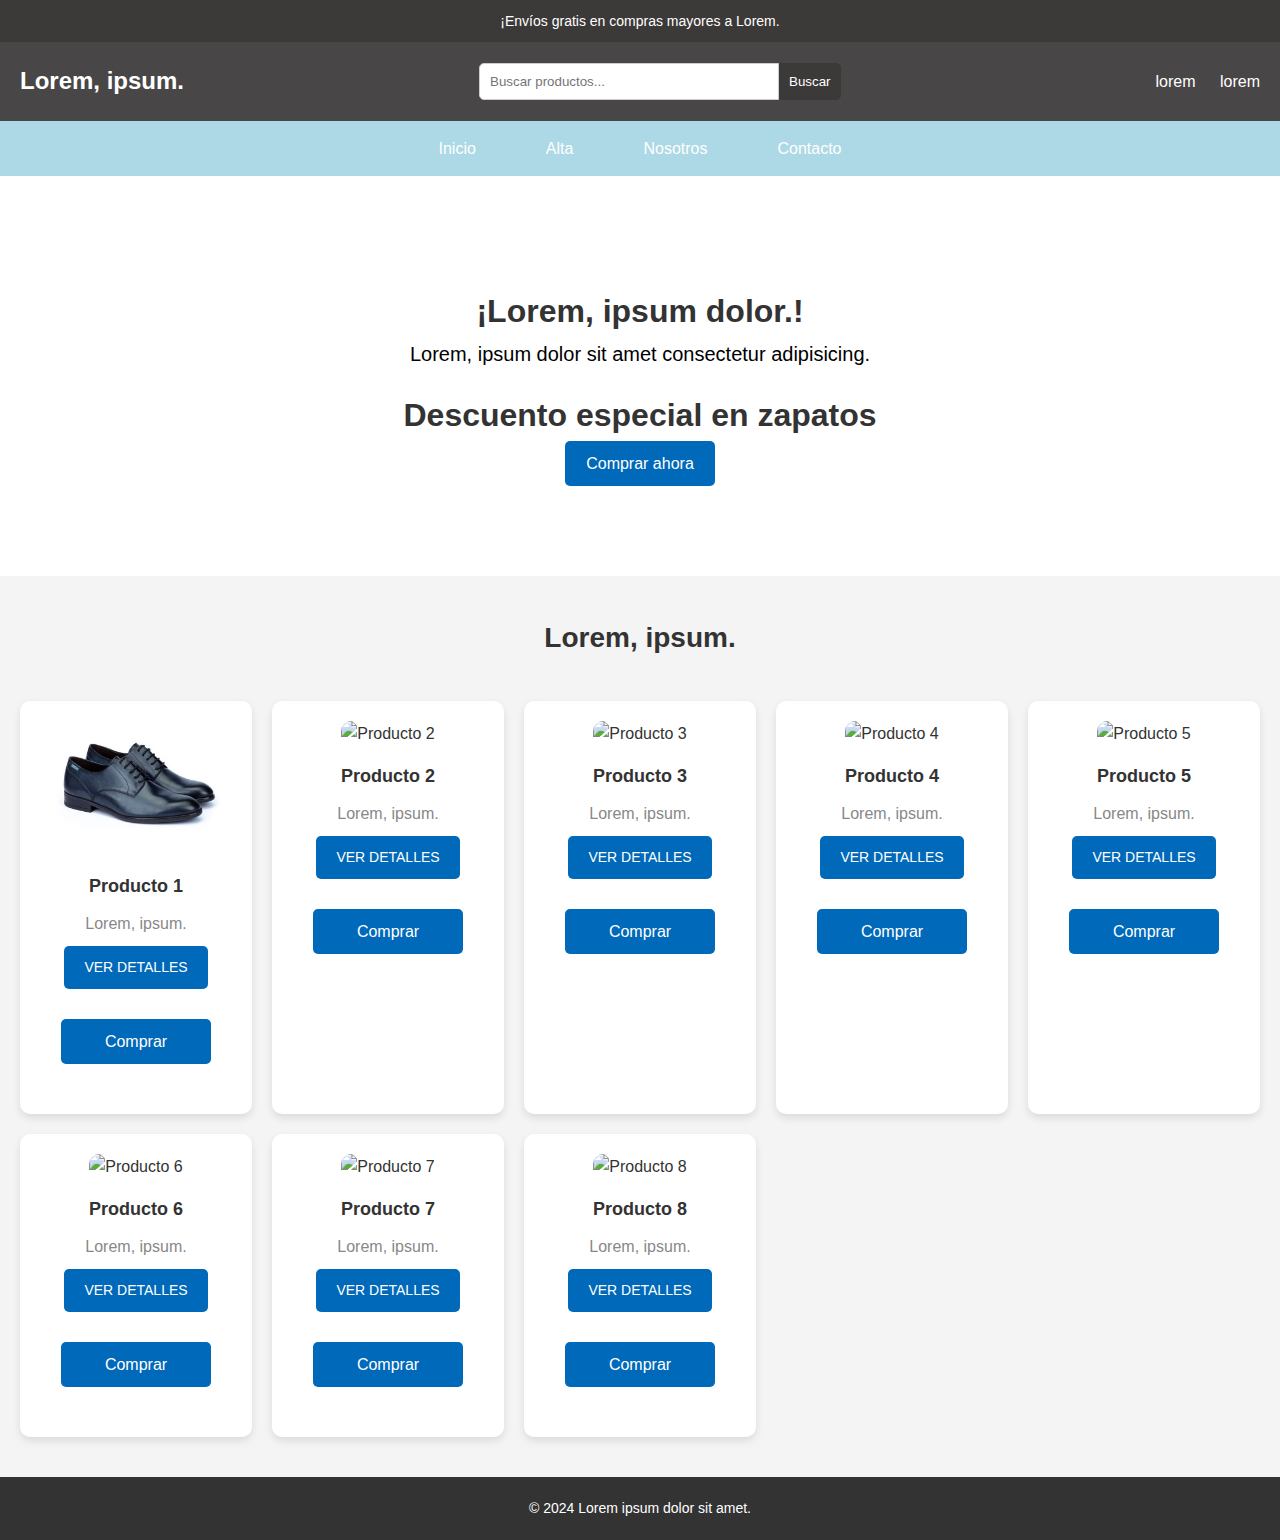
==== html/index.html @ 48e49c3b "subir el avance hasta ahora/primer commit" ====
<!DOCTYPE html>
<html lang="es">

<head>
    <meta charset="UTF-8">
    <meta name="viewport" content="width=device-width, initial-scale=1.0">
    <title>Inicio Ecommerce</title>
    <link rel="stylesheet" href="../style/inicio.css">
    <link rel="stylesheet" href="../style/modalInformativo.css">
</head>

<body>

    <header>
        <div>
            <p>¡Envíos gratis en compras mayores a Lorem.</p>
        </div>
        <div>
            <div>
                <h1>Lorem, ipsum.</h1>
            </div>
            <div>
                <form action="#">
                    <input type="text" placeholder="Buscar productos...">
                    <input type="submit" value="Buscar">
                </form>
            </div>
            <div>
                <a href="#">lorem</a>
                <a href="#">lorem</a>
            </div>
        </div>
        <nav>
            <ul>
                <li><a href="#">Inicio</a></li>
                <li><a href="/html/alta.html">Alta</a></li>
                <li><a href="#">Nosotros</a></li>
                <li><a href="#">Contacto</a></li>
            </ul>
        </nav>
    </header>

    <main>
        <section>
            <div class="hero-content">
                <h2>¡Lorem, ipsum dolor.!</h2>
                <p>Lorem, ipsum dolor sit amet consectetur adipisicing.</p>
                <a href="#" class="cta-button">Comprar ahora</a>
            </div>
        </section>

        <section>
            <h3>Lorem, ipsum.</h3>
            <div class="product-grid">
                <!-- productos en estilo de card agregar los necesarios -->
                <div class="product-card">
                    <img src="../assets/zapato.jpg" alt="Producto 1">
                    <h4>Producto 1</h4>
                    <p>Lorem, ipsum.</p>
                    <a href="#" class="buy-button">Ver detalles</a>
                    <a href="#" class="cta-button">Comprar</a>
                </div>
                <div class="product-card">
                    <img src="img/producto2.jpg" alt="Producto 2">
                    <h4>Producto 2</h4>
                    <p>Lorem, ipsum.</p>
                    <a href="#" class="buy-button">Ver detalles</a>
                    <a href="#" class="cta-button">Comprar</a>

                </div>
                <div class="product-card">
                    <img src="img/producto2.jpg" alt="Producto 3">
                    <h4>Producto 3</h4>
                    <p>Lorem, ipsum.</p>
                    <a href="#" class="buy-button">Ver detalles</a>
                    <a href="#" class="cta-button">Comprar</a>

                </div>
                <div class="product-card">
                    <img src="img/producto2.jpg" alt="Producto 4">
                    <h4>Producto 4</h4>
                    <p>Lorem, ipsum.</p>
                    <a href="#" class="buy-button">Ver detalles</a>
                    <a href="#" class="cta-button">Comprar</a>

                </div>
                <div class="product-card">
                    <img src="img/producto2.jpg" alt="Producto 5">
                    <h4>Producto 5</h4>
                    <p>Lorem, ipsum.</p>
                    <a href="#" class="buy-button">Ver detalles</a>
                    <a href="#" class="cta-button">Comprar</a>

                </div>
                <div class="product-card">
                    <img src="img/producto2.jpg" alt="Producto 6">
                    <h4>Producto 6</h4>
                    <p>Lorem, ipsum.</p>
                    <a href="#" class="buy-button">Ver detalles</a>
                    <a href="#" class="cta-button">Comprar</a>

                </div>
                <div class="product-card">
                    <img src="img/producto2.jpg" alt="Producto 7">
                    <h4>Producto 7</h4>
                    <p>Lorem, ipsum.</p>
                    <a href="#" class="buy-button">Ver detalles</a>
                    <a href="#" class="cta-button">Comprar</a>

                </div>
                <div class="product-card">
                    <img src="img/producto2.jpg" alt="Producto 8">
                    <h4>Producto 8</h4>
                    <p>Lorem, ipsum.</p>
                    <a href="#" class="buy-button">Ver detalles</a>
                    <a href="#" class="cta-button">Comprar</a>

                </div>

                
                <!-- Modal para ver el detalle de los productos -->
                <div id="productModal" class="modal">
                    <div class="modal-content">
                        <span class="close">&times;</span>
                        <img id="modal-image" src="" alt="">
                        <h2 id="modal-title"></h2>
                        <p id="modal-description"></p>
                        <p><strong>Precio: </strong><span id="modal-price"></span></p>
                        <p><strong>Marca: </strong><span id="marca"></span></p>
                        <a href="#" class="cta-button">Comprar ahora</a>
                    </div>
                </div>
            </div>
        </section>
    </main>

    <footer>
        <p>&copy; 2024 Lorem ipsum dolor sit amet.</p>
    </footer>
    <script src="../js/main.js"></script>
    <!-- <script src="../js/alta.js"></script> -->
    <script src="../js/modalInformativo.js"></script>
</body>

</html>
---- style/inicio.css ----
* {
    margin: 0;
    padding: 0;
    box-sizing: border-box;
}

body {
    font-family: Arial, sans-serif;
    line-height: 1.6;
    color: #333;
}

a {
    text-decoration: none;
    color: inherit;
}

/* Encabezado */
header > div:first-child {
    background-color: #3c3939;
    color: #fff;
    text-align: center;
    padding: 10px;
    font-size: 14px;
}

header > div:nth-child(2) {
    display: flex;
    justify-content: space-between;
    align-items: center;
    padding: 20px;
    background-color: #484646;
}

header > div:nth-child(2) > div:first-child h1 {
    font-size: 24px;
    color: #fff;
}

header > div:nth-child(2) > div:nth-child(2) form {
    display: flex;
}

header > div:nth-child(2) > div:nth-child(2) input[type="text"] {
    padding: 10px;
    width: 300px;
    border: 1px solid #ccc;
    border-radius: 5px 0 0 5px;
}

header > div:nth-child(2) > div:nth-child(2) input[type="submit"] {
    padding: 10px;
    background-color: #3c3939;
    color: #fff;
    border: none;
    cursor: pointer;
    border-radius: 0 5px 5px 0;
}

header > div:nth-child(2) > div:last-child a {
    margin-left: 20px;
    color: #fff;
}

nav ul {
    display: flex;
    justify-content: center;
    background-color: lightblue;
    list-style: none;
}

nav ul li {
    margin: 0 15px;
}

nav ul li a {
    color: #fff;
    padding: 15px 20px;
    display: block;
    font-size: 16px;
}

/* Sección Hero */
main > section:first-of-type {
    height: 400px;
    display: flex;
    justify-content: center;
    align-items: center;
    color: black;
    text-align: center;
}

.hero-content h2 {
    margin-top: 20px;
    font-size: 2em;
    color: #333;
}

.hero-content p {
    font-size: 20px;
    margin-bottom: 20px;
}

.cta-button {
    padding: 10px 20px;
    background-color: #0069B9;
    color: #fff;
    border: none;
    border-radius: 5px;
    cursor: pointer;
    width: 150px;
    display: inline-block;
}

/* Productos Destacados */
main > section:nth-of-type(2) {
    padding: 40px 20px;
    background-color: #f4f4f4;
    text-align: center;
}

main > section:nth-of-type(2) h3 {
    font-size: 28px;
    margin-bottom: 40px;
}

.product-grid {
    display: grid;
    grid-template-columns: repeat(auto-fill, minmax(200px, 1fr));
    gap: 20px;
}

.product-card {
    background-color: #fff;
    padding: 20px;
    border-radius: 10px;
    box-shadow: 0 4px 8px rgba(0, 0, 0, 0.1);
    text-align: center;
}

.product-card img {
    max-width: 100%;
    max-height: 20vh;
    border-radius: 10px;
    object-fit: cover;
    margin-bottom: 15px;
}

.product-card h4 {
    font-size: 18px;
    margin-bottom: 10px;
}

.product-card p {
    font-size: 16px;
    color: #888;
    margin-bottom: 10px;
}

.product-card a {
    color: #fff;
    margin-bottom: 30px;
}

.buy-button {
    display: inline-block;
    padding: 10px 20px;
    background-color: #0069B9;
    color: #fff;
    border-radius: 5px;
    text-transform: uppercase;
    font-size: 14px;
    cursor: pointer;
}

/* Footer */
footer {
    background-color: #333;
    color: #fff;
    text-align: center;
    padding: 20px;
    font-size: 14px;
}

/* Modal */
.modal {
    display: none;
    position: fixed;
    z-index: 1;
    left: 0;
    top: 0;
    width: 100%;
    height: 100%;
    background-color: rgba(0, 0, 0, 0.5);
    overflow-y: auto;
}

.modal-content {
    background-color: white;
    margin: 5% auto;
    padding: 20px;
    border: 1px solid #888;
    width: 80%;
    max-width: 500px;
    border-radius: 15px;
    box-shadow: 0 5px 15px rgba(0, 0, 0, 0.3);
    max-height: 90vh;
    overflow-y: auto;
}

.modal-content h2,
.modal-content p {
    text-align: center;
}

.modal-content img {
    max-width: 100%;
    max-height: 300px; 
    width: auto;
    height: auto;
    object-fit: contain; 
    display: block;
    margin: 0 auto 20px auto;
}

.modal-content a {
    background-color: #0069B9;
    color: white;
    padding: 10px 20px;
    border: none;
    cursor: pointer;
    margin-top: 20px;
    width: 100%;
    border-radius: 5px;
    font-size: 16px;
}

.close {
    color: #aaa;
    float: right;
    font-size: 28px;
    font-weight: bold;
}

.close:hover,
.close:focus {
    color: black;
    text-decoration: none;
    cursor: pointer;
}
---- style/modalInformativo.css ----
/* Modal informativo */
#infoModal {
    display: none;
    position: fixed;
    z-index: 1;
    left: 0;
    top: 0;
    width: 100%;
    height: 100%;
    background-color: rgba(0, 0, 0, 0.5);
    overflow-y: auto;
}

#infoModal .modal-content {
    background-color: white;
    margin: 10% auto;
    padding: 20px;
    border: 1px solid #888;
    width: 80%;
    max-width: 500px;
    border-radius: 15px;
    box-shadow: 0 5px 15px rgba(0, 0, 0, 0.3);
}

#infoModal .modal-content h2,
#infoModal .modal-content p {
    text-align: center;
}

#infoModal .close {
    color: #aaa;
    float: right;
    font-size: 28px;
    font-weight: bold;
}

#infoModal .close:hover,
#infoModal .close:focus {
    color: black;
    text-decoration: none;
    cursor: pointer;
}

#tool{
    width: 20%;
    margin-top: 15px;
}
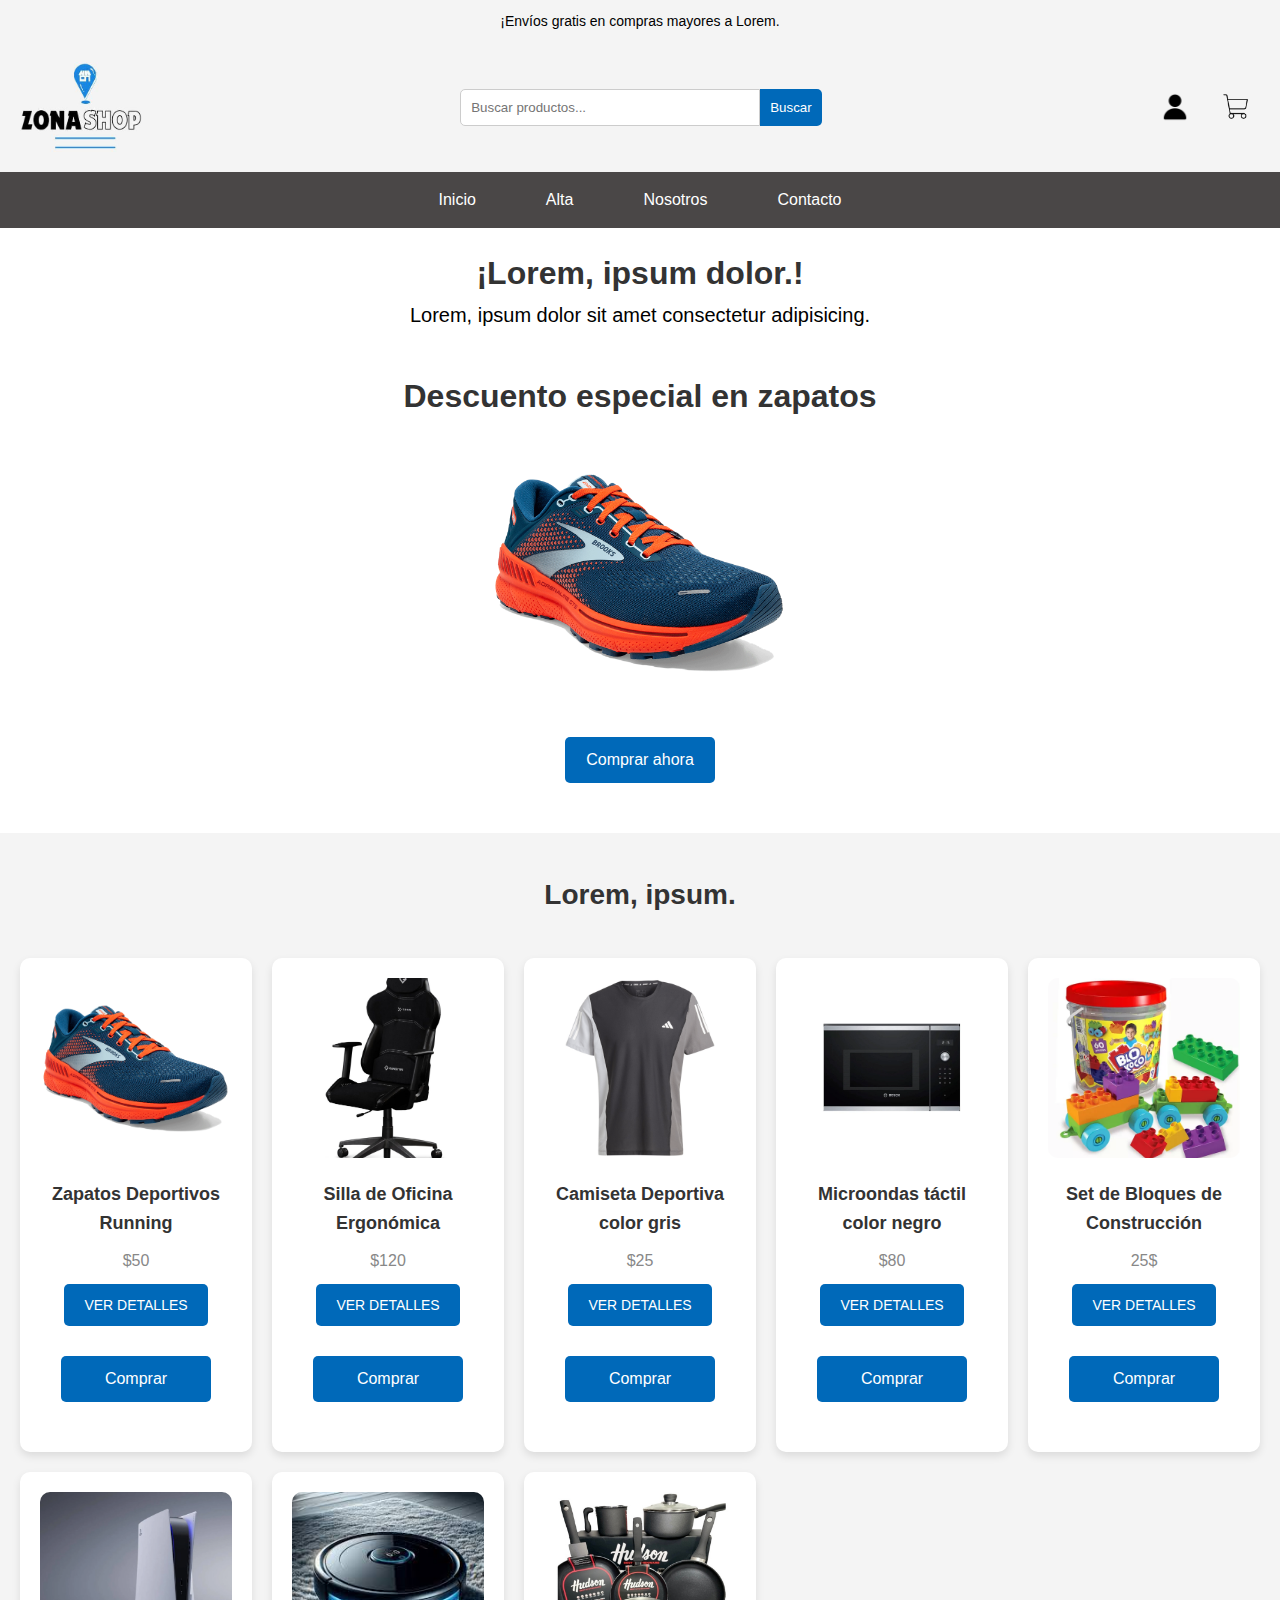
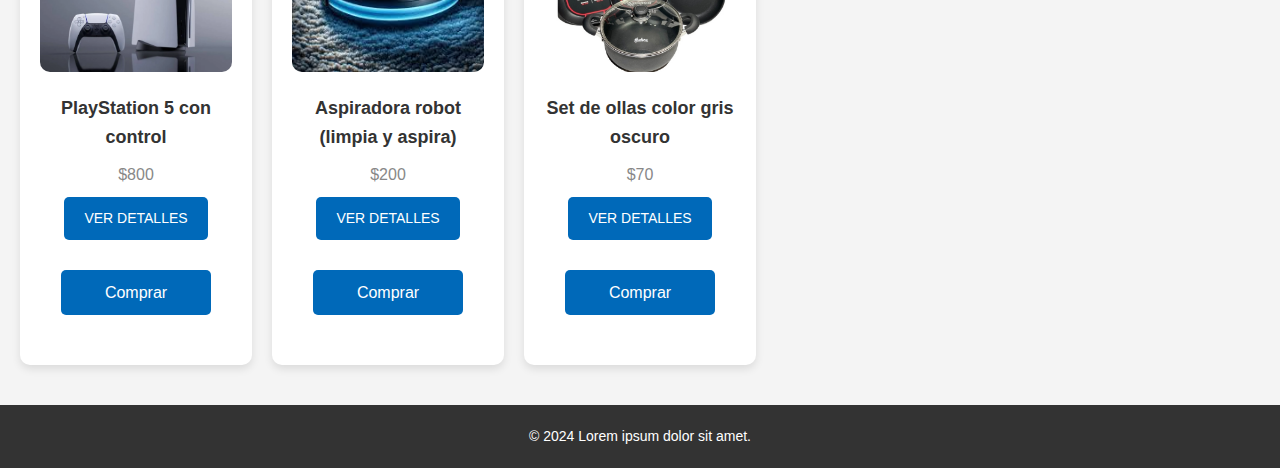
==== commit bb712446: "commit 12/10/24" ====
--- a/html/index.html
+++ b/html/index.html
@@ -4,7 +4,7 @@
 <head>
     <meta charset="UTF-8">
     <meta name="viewport" content="width=device-width, initial-scale=1.0">
-    <title>Inicio Ecommerce</title>
+    <title>Home Ecommerce</title>
     <link rel="stylesheet" href="../style/inicio.css">
     <link rel="stylesheet" href="../style/modalInformativo.css">
 </head>
@@ -17,7 +17,9 @@
         </div>
         <div>
             <div>
-                <h1>Lorem, ipsum.</h1>
+                <h1>
+                    <img src="../assets/logo.jpg" alt="Logo">
+                </h1>
             </div>
             <div>
                 <form action="#">
@@ -26,16 +28,22 @@
                 </form>
             </div>
             <div>
-                <a href="#">lorem</a>
-                <a href="#">lorem</a>
+                <a href="#">
+                    <img src="../assets/iniciarsesion.png" alt="Carrito de compra"
+                        style="width: 30px; height: 30px; vertical-align: middle; margin-right: 8px;">
+                </a>
+                <a href="#">
+                    <img src="../assets/carrito.png" alt="Carrito de compra"
+                        style="width: 30px; height: 30px; vertical-align: middle; margin-right: 8px;">
+                </a>
             </div>
         </div>
         <nav>
             <ul>
                 <li><a href="#">Inicio</a></li>
                 <li><a href="/html/alta.html">Alta</a></li>
-                <li><a href="#">Nosotros</a></li>
-                <li><a href="#">Contacto</a></li>
+                <li><a href="../html/nosotros.html">Nosotros</a></li>
+                <li><a href="/html/contacto.html">Contacto</a></li>
             </ul>
         </nav>
     </header>
@@ -54,70 +62,70 @@
             <div class="product-grid">
                 <!-- productos en estilo de card agregar los necesarios -->
                 <div class="product-card">
-                    <img src="../assets/zapato.jpg" alt="Producto 1">
-                    <h4>Producto 1</h4>
-                    <p>Lorem, ipsum.</p>
+                    <img src="../assets/productos/zapatosdeportivos.png" alt="Producto 1">
+                    <h4>Zapatos Deportivos Running</h4>
+                    <p>$50</p>
                     <a href="#" class="buy-button">Ver detalles</a>
                     <a href="#" class="cta-button">Comprar</a>
                 </div>
                 <div class="product-card">
-                    <img src="img/producto2.jpg" alt="Producto 2">
-                    <h4>Producto 2</h4>
-                    <p>Lorem, ipsum.</p>
+                    <img src="../assets/productos/Silla.jpg" alt="Producto 2">
+                    <h4>Silla de Oficina Ergonómica</h4>
+                    <p>$120</p>
                     <a href="#" class="buy-button">Ver detalles</a>
                     <a href="#" class="cta-button">Comprar</a>
 
                 </div>
                 <div class="product-card">
-                    <img src="img/producto2.jpg" alt="Producto 3">
-                    <h4>Producto 3</h4>
-                    <p>Lorem, ipsum.</p>
+                    <img src="../assets/productos/camisadeportiva.png" alt="Producto 3">
+                    <h4>Camiseta Deportiva color gris</h4>
+                    <p>$25</p>
                     <a href="#" class="buy-button">Ver detalles</a>
                     <a href="#" class="cta-button">Comprar</a>
 
                 </div>
                 <div class="product-card">
-                    <img src="img/producto2.jpg" alt="Producto 4">
-                    <h4>Producto 4</h4>
-                    <p>Lorem, ipsum.</p>
+                    <img src="../assets/productos/microondas.webp" alt="Producto 4">
+                    <h4>Microondas táctil color negro</h4>
+                    <p>$80</p>
                     <a href="#" class="buy-button">Ver detalles</a>
                     <a href="#" class="cta-button">Comprar</a>
 
                 </div>
                 <div class="product-card">
-                    <img src="img/producto2.jpg" alt="Producto 5">
-                    <h4>Producto 5</h4>
-                    <p>Lorem, ipsum.</p>
+                    <img src="../assets/productos/bloquejuego.webp" alt="Producto 5">
+                    <h4>Set de Bloques de Construcción</h4>
+                    <p>25$</p>
                     <a href="#" class="buy-button">Ver detalles</a>
                     <a href="#" class="cta-button">Comprar</a>
 
                 </div>
                 <div class="product-card">
-                    <img src="img/producto2.jpg" alt="Producto 6">
-                    <h4>Producto 6</h4>
-                    <p>Lorem, ipsum.</p>
+                    <img src="../assets/productos/ps5.webp" alt="Producto 6">
+                    <h4>PlayStation 5 con control</h4>
+                    <p>$800</p>
                     <a href="#" class="buy-button">Ver detalles</a>
                     <a href="#" class="cta-button">Comprar</a>
 
                 </div>
                 <div class="product-card">
-                    <img src="img/producto2.jpg" alt="Producto 7">
-                    <h4>Producto 7</h4>
-                    <p>Lorem, ipsum.</p>
+                    <img src="../assets/productos/aspiradorarobot.jpg" alt="Producto 7">
+                    <h4>Aspiradora robot (limpia y aspira)</h4>
+                    <p>$200</p>
                     <a href="#" class="buy-button">Ver detalles</a>
                     <a href="#" class="cta-button">Comprar</a>
 
                 </div>
                 <div class="product-card">
-                    <img src="img/producto2.jpg" alt="Producto 8">
-                    <h4>Producto 8</h4>
-                    <p>Lorem, ipsum.</p>
+                    <img src="../assets/productos/ollas.jpeg" alt="Producto 8">
+                    <h4>Set de ollas color gris oscuro</h4>
+                    <p>$70</p>
                     <a href="#" class="buy-button">Ver detalles</a>
                     <a href="#" class="cta-button">Comprar</a>
 
                 </div>
 
-                
+
                 <!-- Modal para ver el detalle de los productos -->
                 <div id="productModal" class="modal">
                     <div class="modal-content">
@@ -142,4 +150,4 @@
     <script src="../js/modalInformativo.js"></script>
 </body>
 
-</html>
+</html>--- a/style/inicio.css
+++ b/style/inicio.css
@@ -1,4 +1,3 @@
-
 * {
     margin: 0;
     padding: 0;
@@ -17,57 +16,69 @@
 }
 
 /* Encabezado */
-header > div:first-child {
-    background-color: #3c3939;
-    color: #fff;
+header>div:first-child {
+    background-color: #F4F4F4;
+    color: black;
     text-align: center;
     padding: 10px;
     font-size: 14px;
 }
 
-header > div:nth-child(2) {
+header>div:nth-child(2) {
     display: flex;
     justify-content: space-between;
     align-items: center;
     padding: 20px;
-    background-color: #484646;
-}
-
-header > div:nth-child(2) > div:first-child h1 {
-    font-size: 24px;
-    color: #fff;
-}
-
-header > div:nth-child(2) > div:nth-child(2) form {
-    display: flex;
-}
-
-header > div:nth-child(2) > div:nth-child(2) input[type="text"] {
+    background-color: #F4F4F4;
+    flex-wrap: wrap;
+}
+
+header>div:nth-child(2)>div:first-child h1 {
+    display: flex;
+    justify-content: center;
+    align-items: center;
+    margin: 0;
+}
+
+header>div:nth-child(2)>div:first-child h1 img {
+    width: 100%;
+    height: 10vh;
+}
+
+header>div:nth-child(2)>div:nth-child(2) form {
+    display: flex;
+    flex-wrap: wrap;
+}
+
+header>div:nth-child(2)>div:nth-child(2) input[type="text"] {
     padding: 10px;
     width: 300px;
+    max-width: 100%;
     border: 1px solid #ccc;
     border-radius: 5px 0 0 5px;
 }
 
-header > div:nth-child(2) > div:nth-child(2) input[type="submit"] {
+header>div:nth-child(2)>div:nth-child(2) input[type="submit"] {
     padding: 10px;
-    background-color: #3c3939;
+    background-color: #0069B9;
     color: #fff;
     border: none;
     cursor: pointer;
     border-radius: 0 5px 5px 0;
 }
 
-header > div:nth-child(2) > div:last-child a {
+header>div:nth-child(2)>div:last-child a {
     margin-left: 20px;
-    color: #fff;
-}
-
+    color: black;
+}
+
+/* Navegación */
 nav ul {
     display: flex;
     justify-content: center;
-    background-color: lightblue;
+    background-color: #4a4747;
     list-style: none;
+    flex-wrap: wrap;
 }
 
 nav ul li {
@@ -82,12 +93,20 @@
 }
 
 /* Sección Hero */
-main > section:first-of-type {
-    height: 400px;
+main>section:first-of-type {
+    min-height: 400px;
     display: flex;
     justify-content: center;
     align-items: center;
     color: black;
+    text-align: center;
+}
+
+.hero-content {
+    display: flex;
+    flex-direction: column;
+    align-items: center;
+    justify-content: center;
     text-align: center;
 }
 
@@ -97,6 +116,14 @@
     color: #333;
 }
 
+#hero-imagen {
+    width: 100%;
+    max-width: 300px;
+    height: auto;
+    object-fit: cover;
+}
+
+
 .hero-content p {
     font-size: 20px;
     margin-bottom: 20px;
@@ -114,13 +141,13 @@
 }
 
 /* Productos Destacados */
-main > section:nth-of-type(2) {
+main>section:nth-of-type(2) {
     padding: 40px 20px;
     background-color: #f4f4f4;
     text-align: center;
 }
 
-main > section:nth-of-type(2) h3 {
+main>section:nth-of-type(2) h3 {
     font-size: 28px;
     margin-bottom: 40px;
 }
@@ -137,14 +164,18 @@
     border-radius: 10px;
     box-shadow: 0 4px 8px rgba(0, 0, 0, 0.1);
     text-align: center;
+   
 }
 
 .product-card img {
+    width: 100%;
+    height: 350vh;
     max-width: 100%;
     max-height: 20vh;
     border-radius: 10px;
     object-fit: cover;
     margin-bottom: 15px;
+    
 }
 
 .product-card h4 {
@@ -172,6 +203,12 @@
     text-transform: uppercase;
     font-size: 14px;
     cursor: pointer;
+}
+
+main>section>.hero-content>a {
+    display: inline-block;
+    margin-top: 15px;
+    margin-bottom: 50px;
 }
 
 /* Footer */
@@ -216,10 +253,10 @@
 
 .modal-content img {
     max-width: 100%;
-    max-height: 300px; 
+    max-height: 300px;
     width: auto;
     height: auto;
-    object-fit: contain; 
+    object-fit: contain;
     display: block;
     margin: 0 auto 20px auto;
 }
@@ -249,3 +286,60 @@
     text-decoration: none;
     cursor: pointer;
 }
+
+/* Media Queries para Responsividad */
+@media (max-width: 768px) {
+    header>div:nth-child(2) {
+        flex-direction: column;
+        align-items: flex-start;
+    }
+
+    header>div:nth-child(2)>div {
+        width: 100%;
+        margin-bottom: 10px;
+    }
+
+    header>div:nth-child(2)>div:nth-child(2) form {
+        width: 100%;
+    }
+
+    header>div:nth-child(2)>div:nth-child(2) input[type="text"],
+    header>div:nth-child(2)>div:nth-child(2) input[type="submit"] {
+        width: 100%;
+        border-radius: 5px;
+        margin-bottom: 10px;
+    }
+
+    header>div:nth-child(2)>div:last-child a {
+        margin-left: 0;
+    }
+
+    nav ul {
+        flex-direction: column;
+        align-items: flex-start;
+    }
+
+    nav ul li {
+        margin: 0;
+        width: 100%;
+    }
+
+    nav ul li a {
+        padding: 10px 15px;
+        border-bottom: 1px solid #fff;
+    }
+}
+
+@media (max-width: 480px) {
+    .hero-content h2 {
+        font-size: 1.5em;
+    }
+
+    .hero-content p {
+        font-size: 16px;
+    }
+
+    .cta-button {
+        width: 100%;
+    }
+}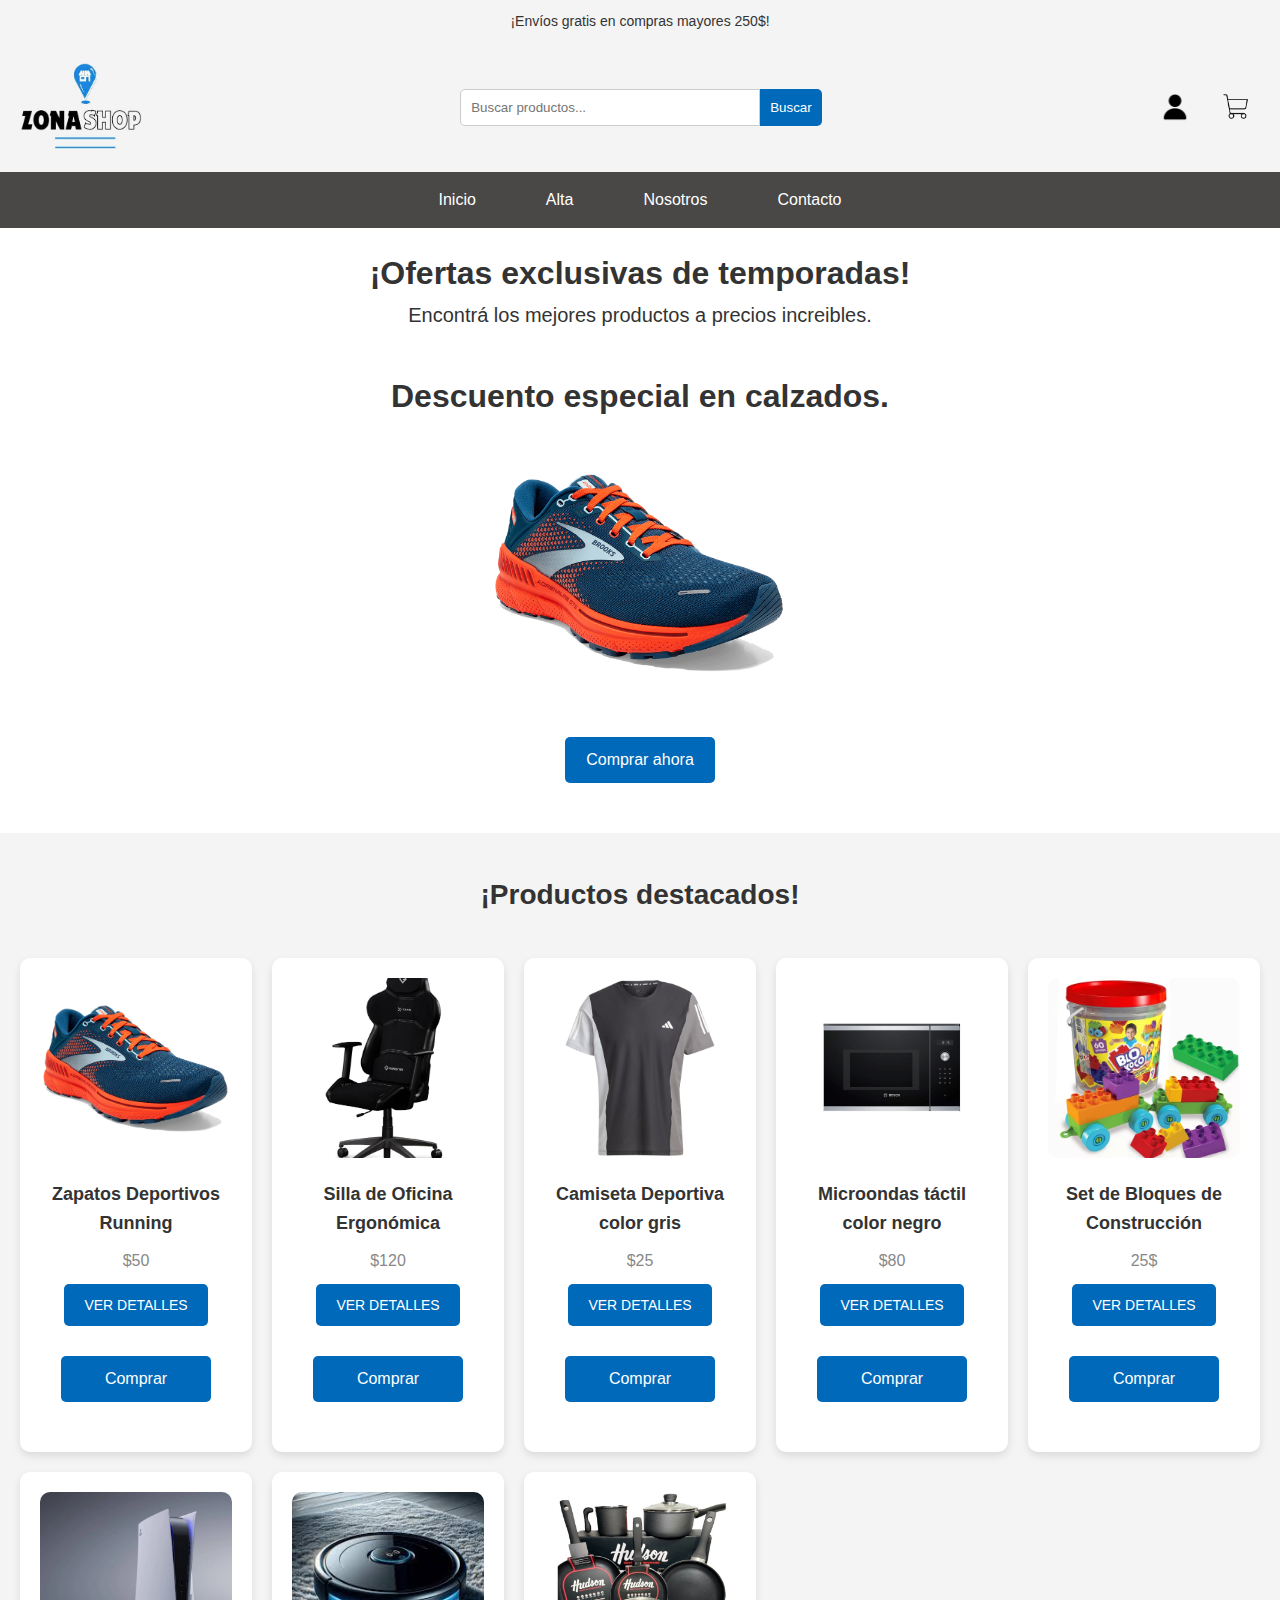
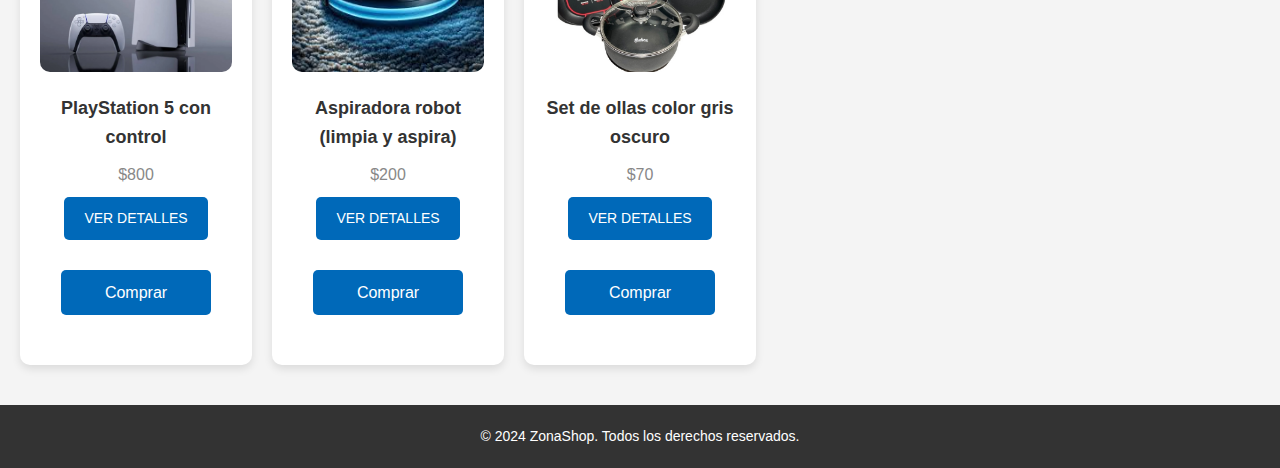
==== commit 83b322ba: "Sustitución de Lorem" ====
--- a/html/index.html
+++ b/html/index.html
@@ -13,7 +13,7 @@
 
     <header>
         <div>
-            <p>¡Envíos gratis en compras mayores a Lorem.</p>
+            <p>¡Envíos gratis en compras mayores 250$!</p>
         </div>
         <div>
             <div>
@@ -51,14 +51,14 @@
     <main>
         <section>
             <div class="hero-content">
-                <h2>¡Lorem, ipsum dolor.!</h2>
-                <p>Lorem, ipsum dolor sit amet consectetur adipisicing.</p>
+                <h2>¡Ofertas exclusivas de temporadas!</h2>
+                <p>Encontrá los mejores productos a precios increibles.</p>
                 <a href="#" class="cta-button">Comprar ahora</a>
             </div>
         </section>
 
         <section>
-            <h3>Lorem, ipsum.</h3>
+            <h3>¡Productos destacados!</h3>
             <div class="product-grid">
                 <!-- productos en estilo de card agregar los necesarios -->
                 <div class="product-card">
@@ -143,10 +143,9 @@
     </main>
 
     <footer>
-        <p>&copy; 2024 Lorem ipsum dolor sit amet.</p>
+        <p>&copy; 2024 ZonaShop. Todos los derechos reservados.</p>
     </footer>
     <script src="../js/main.js"></script>
-    <!-- <script src="../js/alta.js"></script> -->
     <script src="../js/modalInformativo.js"></script>
 </body>
 
--- a/style/inicio.css
+++ b/style/inicio.css
@@ -1,13 +1,49 @@
-* {
+:root {
+    /* Colores */
+    --color-fondo-header: #F4F4F4;
+    --color-texto: #333;
+    --color-link: #0069B9;
+    --color-nav-fondo: #4a4747;
+    --color-nav-texto: #fff;
+    --color-footer: #333;
+    --color-modal-fondo: rgba(0, 0, 0, 0.5);
+    --color-blanco: #fff;
+
+    /* Fuentes */
+    --fuente-principal: Arial, sans-serif;
+
+    /* Tamaños */
+    --padding-small: 10px;
+    --padding-medium: 20px;
+    --padding-large: 40px;
+    --font-size-base: 16px;
+    --font-size-large: 20px;
+    --font-size-header: 14px;
+    --font-size-nav: 16px;
+    --font-size-footer: 14px;
+
+    /* Bordes */
+    --border-radius: 5px;
+    --border-color: #ccc;
+
+    /* Sombra */
+    --sombra-card: 0 4px 8px rgba(0, 0, 0, 0.1);
+    --sombra-modal: 0 5px 15px rgba(0, 0, 0, 0.3);
+}
+
+/* Reset y Box Sizing */
+*,
+*::before,
+*::after {
     margin: 0;
     padding: 0;
     box-sizing: border-box;
 }
 
 body {
-    font-family: Arial, sans-serif;
+    font-family: var(--fuente-principal);
     line-height: 1.6;
-    color: #333;
+    color: var(--color-texto);
 }
 
 a {
@@ -16,67 +52,74 @@
 }
 
 /* Encabezado */
-header>div:first-child {
-    background-color: #F4F4F4;
-    color: black;
-    text-align: center;
-    padding: 10px;
-    font-size: 14px;
-}
-
-header>div:nth-child(2) {
+header > div:first-child,
+header > div:nth-child(2) {
+    background-color: var(--color-fondo-header);
+    color: var(--color-texto);
+}
+
+header > div:first-child {
+    text-align: center;
+    padding: var(--padding-small);
+    font-size: var(--font-size-header);
+}
+
+header > div:nth-child(2) {
     display: flex;
     justify-content: space-between;
     align-items: center;
-    padding: 20px;
-    background-color: #F4F4F4;
+    padding: var(--padding-medium);
     flex-wrap: wrap;
 }
 
-header>div:nth-child(2)>div:first-child h1 {
+header > div:nth-child(2) > div:first-child h1 {
     display: flex;
     justify-content: center;
     align-items: center;
     margin: 0;
 }
 
-header>div:nth-child(2)>div:first-child h1 img {
+header > div:nth-child(2) > div:first-child h1 img {
     width: 100%;
     height: 10vh;
 }
 
-header>div:nth-child(2)>div:nth-child(2) form {
+header > div:nth-child(2) > div:nth-child(2) form {
     display: flex;
     flex-wrap: wrap;
 }
 
-header>div:nth-child(2)>div:nth-child(2) input[type="text"] {
-    padding: 10px;
+header > div:nth-child(2) > div:nth-child(2) input[type="text"],
+header > div:nth-child(2) > div:nth-child(2) input[type="submit"] {
+    padding: var(--padding-small);
+    border: none;
+    border-radius: var(--border-radius);
+}
+
+header > div:nth-child(2) > div:nth-child(2) input[type="text"] {
     width: 300px;
     max-width: 100%;
-    border: 1px solid #ccc;
-    border-radius: 5px 0 0 5px;
-}
-
-header>div:nth-child(2)>div:nth-child(2) input[type="submit"] {
-    padding: 10px;
-    background-color: #0069B9;
-    color: #fff;
-    border: none;
-    cursor: pointer;
-    border-radius: 0 5px 5px 0;
-}
-
-header>div:nth-child(2)>div:last-child a {
+    border: 1px solid var(--border-color);
+    border-radius: var(--border-radius) 0 0 var(--border-radius);
+}
+
+header > div:nth-child(2) > div:nth-child(2) input[type="submit"] {
+    background-color: var(--color-link);
+    color: var(--color-blanco);
+    cursor: pointer;
+    border-radius: 0 var(--border-radius) var(--border-radius) 0;
+}
+
+header > div:nth-child(2) > div:last-child a {
     margin-left: 20px;
-    color: black;
+    color: var(--color-texto);
 }
 
 /* Navegación */
 nav ul {
     display: flex;
     justify-content: center;
-    background-color: #4a4747;
+    background-color: var(--color-nav-fondo);
     list-style: none;
     flex-wrap: wrap;
 }
@@ -86,19 +129,19 @@
 }
 
 nav ul li a {
-    color: #fff;
+    color: var(--color-nav-texto);
     padding: 15px 20px;
     display: block;
-    font-size: 16px;
+    font-size: var(--font-size-nav);
 }
 
 /* Sección Hero */
-main>section:first-of-type {
+main > section:first-of-type {
     min-height: 400px;
     display: flex;
     justify-content: center;
     align-items: center;
-    color: black;
+    color: var(--color-texto);
     text-align: center;
 }
 
@@ -113,41 +156,42 @@
 .hero-content h2 {
     margin-top: 20px;
     font-size: 2em;
-    color: #333;
+    color: var(--color-texto);
 }
 
 #hero-imagen {
     width: 100%;
+    height: 50h;
     max-width: 300px;
-    height: auto;
     object-fit: cover;
-}
-
+    min-height: 30vh;
+   
+}
 
 .hero-content p {
-    font-size: 20px;
+    font-size: var(--font-size-large);
     margin-bottom: 20px;
 }
 
 .cta-button {
-    padding: 10px 20px;
-    background-color: #0069B9;
-    color: #fff;
+    padding: var(--padding-small) 20px;
+    background-color: var(--color-link);
+    color: var(--color-blanco);
     border: none;
-    border-radius: 5px;
+    border-radius: var(--border-radius);
     cursor: pointer;
     width: 150px;
     display: inline-block;
 }
 
 /* Productos Destacados */
-main>section:nth-of-type(2) {
-    padding: 40px 20px;
-    background-color: #f4f4f4;
-    text-align: center;
-}
-
-main>section:nth-of-type(2) h3 {
+main > section:nth-of-type(2) {
+    padding: var(--padding-large) var(--padding-medium);
+    background-color: var(--color-fondo-header);
+    text-align: center;
+}
+
+main > section:nth-of-type(2) h3 {
     font-size: 28px;
     margin-bottom: 40px;
 }
@@ -159,12 +203,11 @@
 }
 
 .product-card {
-    background-color: #fff;
+    background-color: var(--color-blanco);
     padding: 20px;
     border-radius: 10px;
-    box-shadow: 0 4px 8px rgba(0, 0, 0, 0.1);
-    text-align: center;
-   
+    box-shadow: var(--sombra-card);
+    text-align: center;
 }
 
 .product-card img {
@@ -175,7 +218,6 @@
     border-radius: 10px;
     object-fit: cover;
     margin-bottom: 15px;
-    
 }
 
 .product-card h4 {
@@ -190,34 +232,34 @@
 }
 
 .product-card a {
-    color: #fff;
+    color: var(--color-blanco);
     margin-bottom: 30px;
 }
 
 .buy-button {
     display: inline-block;
-    padding: 10px 20px;
-    background-color: #0069B9;
-    color: #fff;
-    border-radius: 5px;
+    padding: var(--padding-small) 20px;
+    background-color: var(--color-link);
+    color: var(--color-blanco);
+    border-radius: var(--border-radius);
     text-transform: uppercase;
     font-size: 14px;
     cursor: pointer;
 }
 
-main>section>.hero-content>a {
+/* Enlaces dentro de hero-content */
+main > section > .hero-content a {
     display: inline-block;
-    margin-top: 15px;
-    margin-bottom: 50px;
+    margin: 15px 0 50px 0;
 }
 
 /* Footer */
 footer {
-    background-color: #333;
-    color: #fff;
+    background-color: var(--color-footer);
+    color: var(--color-blanco);
     text-align: center;
     padding: 20px;
-    font-size: 14px;
+    font-size: var(--font-size-footer);
 }
 
 /* Modal */
@@ -229,19 +271,19 @@
     top: 0;
     width: 100%;
     height: 100%;
-    background-color: rgba(0, 0, 0, 0.5);
+    background-color: var(--color-modal-fondo);
     overflow-y: auto;
 }
 
 .modal-content {
-    background-color: white;
+    background-color: var(--color-blanco);
     margin: 5% auto;
     padding: 20px;
     border: 1px solid #888;
     width: 80%;
     max-width: 500px;
     border-radius: 15px;
-    box-shadow: 0 5px 15px rgba(0, 0, 0, 0.3);
+    box-shadow: var(--sombra-modal);
     max-height: 90vh;
     overflow-y: auto;
 }
@@ -262,14 +304,14 @@
 }
 
 .modal-content a {
-    background-color: #0069B9;
-    color: white;
+    background-color: var(--color-link);
+    color: var(--color-blanco);
     padding: 10px 20px;
     border: none;
     cursor: pointer;
     margin-top: 20px;
     width: 100%;
-    border-radius: 5px;
+    border-radius: var(--border-radius);
     font-size: 16px;
 }
 
@@ -278,39 +320,36 @@
     float: right;
     font-size: 28px;
     font-weight: bold;
+    cursor: pointer;
 }
 
 .close:hover,
 .close:focus {
-    color: black;
+    color: var(--color-texto);
     text-decoration: none;
-    cursor: pointer;
 }
 
 /* Media Queries para Responsividad */
 @media (max-width: 768px) {
-    header>div:nth-child(2) {
+    header > div:nth-child(2) {
         flex-direction: column;
         align-items: flex-start;
     }
 
-    header>div:nth-child(2)>div {
+    header > div:nth-child(2) > div {
         width: 100%;
         margin-bottom: 10px;
     }
 
-    header>div:nth-child(2)>div:nth-child(2) form {
+    header > div:nth-child(2) > div:nth-child(2) form,
+    header > div:nth-child(2) > div:nth-child(2) input[type="text"],
+    header > div:nth-child(2) > div:nth-child(2) input[type="submit"] {
         width: 100%;
-    }
-
-    header>div:nth-child(2)>div:nth-child(2) input[type="text"],
-    header>div:nth-child(2)>div:nth-child(2) input[type="submit"] {
-        width: 100%;
-        border-radius: 5px;
+        border-radius: var(--border-radius);
         margin-bottom: 10px;
     }
 
-    header>div:nth-child(2)>div:last-child a {
+    header > div:nth-child(2) > div:last-child a {
         margin-left: 0;
     }
 
@@ -326,7 +365,7 @@
 
     nav ul li a {
         padding: 10px 15px;
-        border-bottom: 1px solid #fff;
+        border-bottom: 1px solid var(--color-nav-texto);
     }
 }
 
@@ -342,4 +381,4 @@
     .cta-button {
         width: 100%;
     }
-}+}
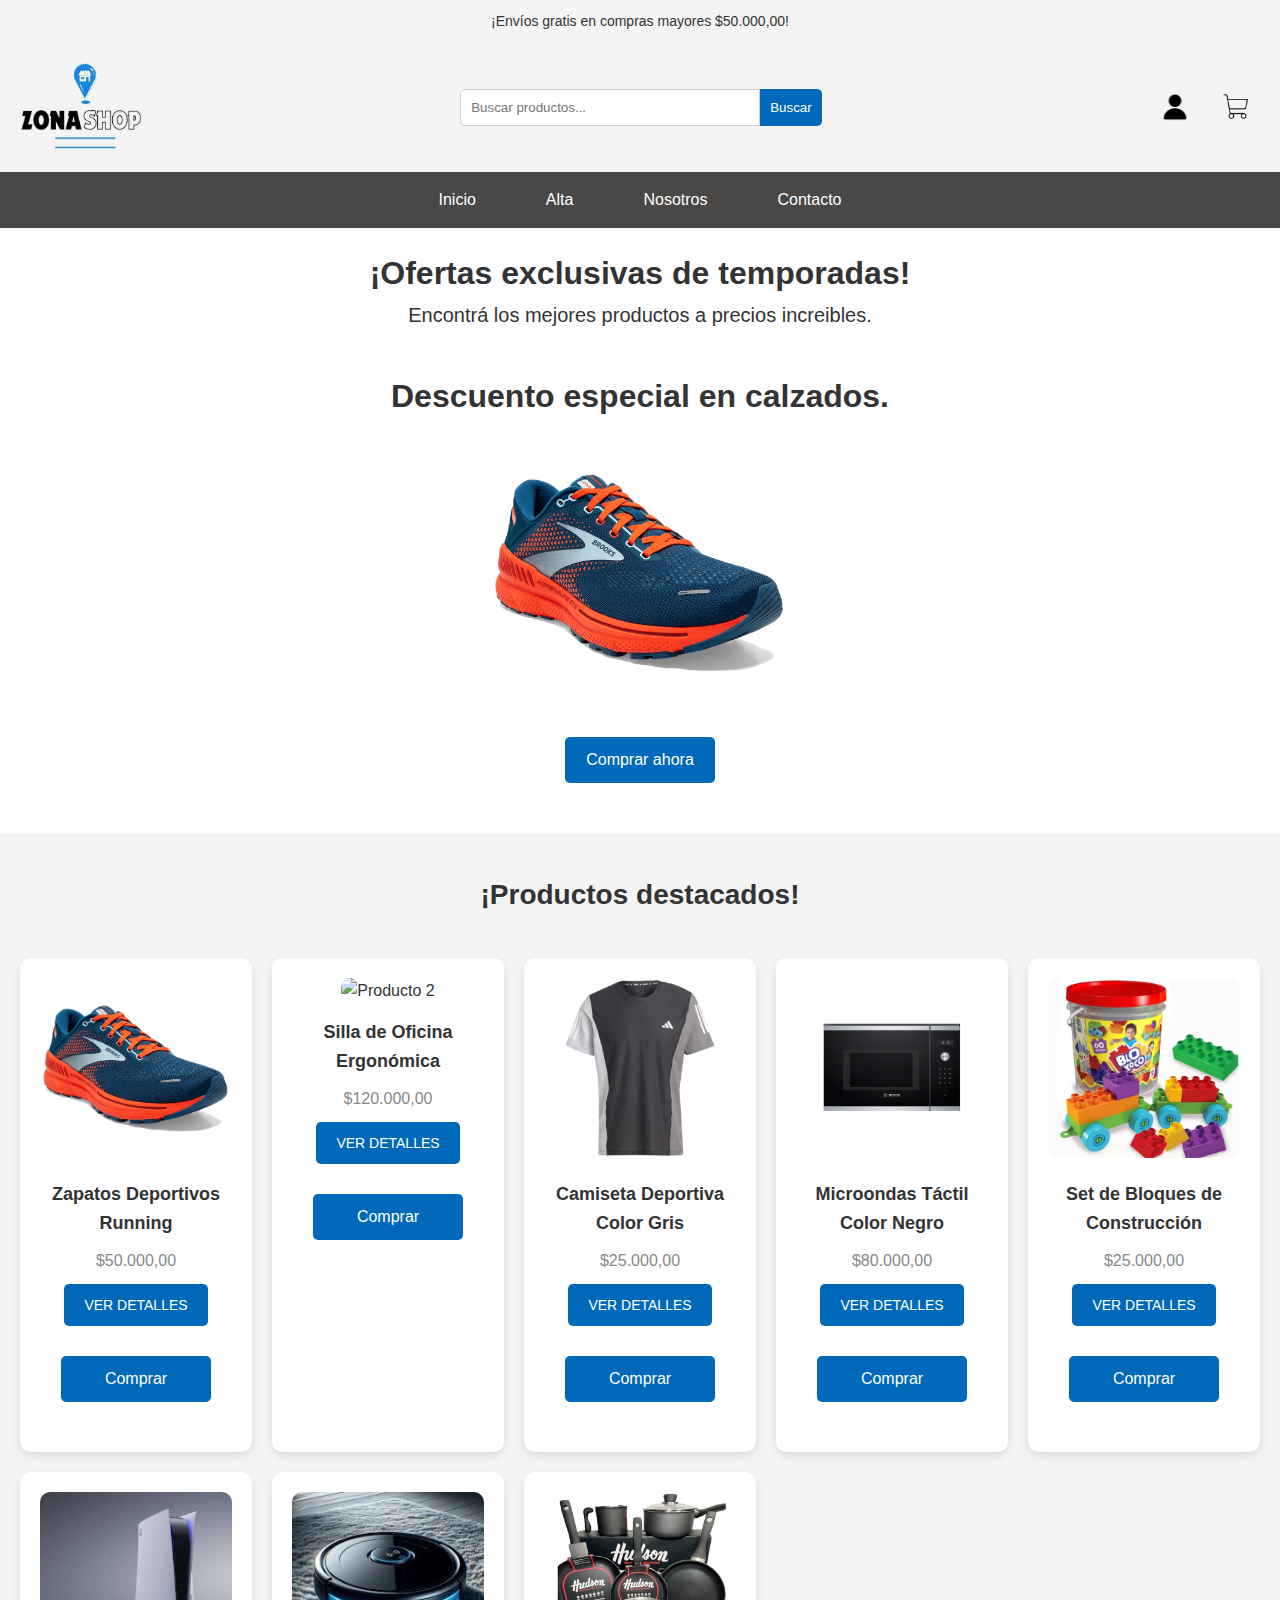
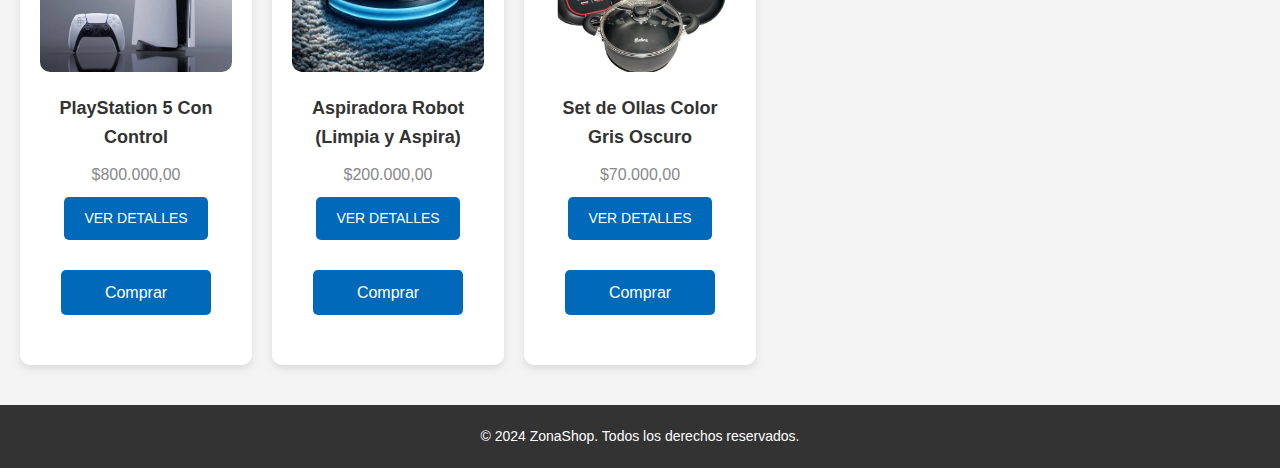
==== commit c0f3713c: "Optimización" ====
--- a/html/index.html
+++ b/html/index.html
@@ -13,7 +13,7 @@
 
     <header>
         <div>
-            <p>¡Envíos gratis en compras mayores 250$!</p>
+            <p>¡Envíos gratis en compras mayores $50.000,00!</p>
         </div>
         <div>
             <div>
@@ -64,30 +64,30 @@
                 <div class="product-card">
                     <img src="../assets/productos/zapatosdeportivos.png" alt="Producto 1">
                     <h4>Zapatos Deportivos Running</h4>
-                    <p>$50</p>
+                    <p>$50.000,00</p>
                     <a href="#" class="buy-button">Ver detalles</a>
                     <a href="#" class="cta-button">Comprar</a>
                 </div>
                 <div class="product-card">
-                    <img src="../assets/productos/Silla.jpg" alt="Producto 2">
+                    <img src="../assets/productos/silla.jpg" alt="Producto 2">
                     <h4>Silla de Oficina Ergonómica</h4>
-                    <p>$120</p>
+                    <p>$120.000,00</p>
                     <a href="#" class="buy-button">Ver detalles</a>
                     <a href="#" class="cta-button">Comprar</a>
 
                 </div>
                 <div class="product-card">
                     <img src="../assets/productos/camisadeportiva.png" alt="Producto 3">
-                    <h4>Camiseta Deportiva color gris</h4>
-                    <p>$25</p>
+                    <h4>Camiseta Deportiva Color Gris</h4>
+                    <p>$25.000,00</p>
                     <a href="#" class="buy-button">Ver detalles</a>
                     <a href="#" class="cta-button">Comprar</a>
 
                 </div>
                 <div class="product-card">
                     <img src="../assets/productos/microondas.webp" alt="Producto 4">
-                    <h4>Microondas táctil color negro</h4>
-                    <p>$80</p>
+                    <h4>Microondas Táctil Color Negro</h4>
+                    <p>$80.000,00</p>
                     <a href="#" class="buy-button">Ver detalles</a>
                     <a href="#" class="cta-button">Comprar</a>
 
@@ -95,31 +95,31 @@
                 <div class="product-card">
                     <img src="../assets/productos/bloquejuego.webp" alt="Producto 5">
                     <h4>Set de Bloques de Construcción</h4>
-                    <p>25$</p>
+                    <p>$25.000,00</p>
                     <a href="#" class="buy-button">Ver detalles</a>
                     <a href="#" class="cta-button">Comprar</a>
 
                 </div>
                 <div class="product-card">
                     <img src="../assets/productos/ps5.webp" alt="Producto 6">
-                    <h4>PlayStation 5 con control</h4>
-                    <p>$800</p>
+                    <h4>PlayStation 5 Con Control</h4>
+                    <p>$800.000,00</p>
                     <a href="#" class="buy-button">Ver detalles</a>
                     <a href="#" class="cta-button">Comprar</a>
 
                 </div>
                 <div class="product-card">
                     <img src="../assets/productos/aspiradorarobot.jpg" alt="Producto 7">
-                    <h4>Aspiradora robot (limpia y aspira)</h4>
-                    <p>$200</p>
+                    <h4>Aspiradora Robot (Limpia y Aspira)</h4>
+                    <p>$200.000,00</p>
                     <a href="#" class="buy-button">Ver detalles</a>
                     <a href="#" class="cta-button">Comprar</a>
 
                 </div>
                 <div class="product-card">
                     <img src="../assets/productos/ollas.jpeg" alt="Producto 8">
-                    <h4>Set de ollas color gris oscuro</h4>
-                    <p>$70</p>
+                    <h4>Set de Ollas Color Gris Oscuro</h4>
+                    <p>$70.000,00</p>
                     <a href="#" class="buy-button">Ver detalles</a>
                     <a href="#" class="cta-button">Comprar</a>
 
--- a/style/inicio.css
+++ b/style/inicio.css
@@ -4,8 +4,6 @@
     --color-texto: #333;
     --color-link: #0069B9;
     --color-nav-fondo: #4a4747;
-    --color-nav-texto: #fff;
-    --color-footer: #333;
     --color-modal-fondo: rgba(0, 0, 0, 0.5);
     --color-blanco: #fff;
 
@@ -129,7 +127,7 @@
 }
 
 nav ul li a {
-    color: var(--color-nav-texto);
+    color: var(--color-blanco);
     padding: 15px 20px;
     display: block;
     font-size: var(--font-size-nav);
@@ -161,7 +159,7 @@
 
 #hero-imagen {
     width: 100%;
-    height: 50h;
+    height: auto;
     max-width: 300px;
     object-fit: cover;
     min-height: 30vh;
@@ -213,7 +211,6 @@
 .product-card img {
     width: 100%;
     height: 350vh;
-    max-width: 100%;
     max-height: 20vh;
     border-radius: 10px;
     object-fit: cover;
@@ -255,7 +252,7 @@
 
 /* Footer */
 footer {
-    background-color: var(--color-footer);
+    background-color: var(--color-texto);
     color: var(--color-blanco);
     text-align: center;
     padding: 20px;
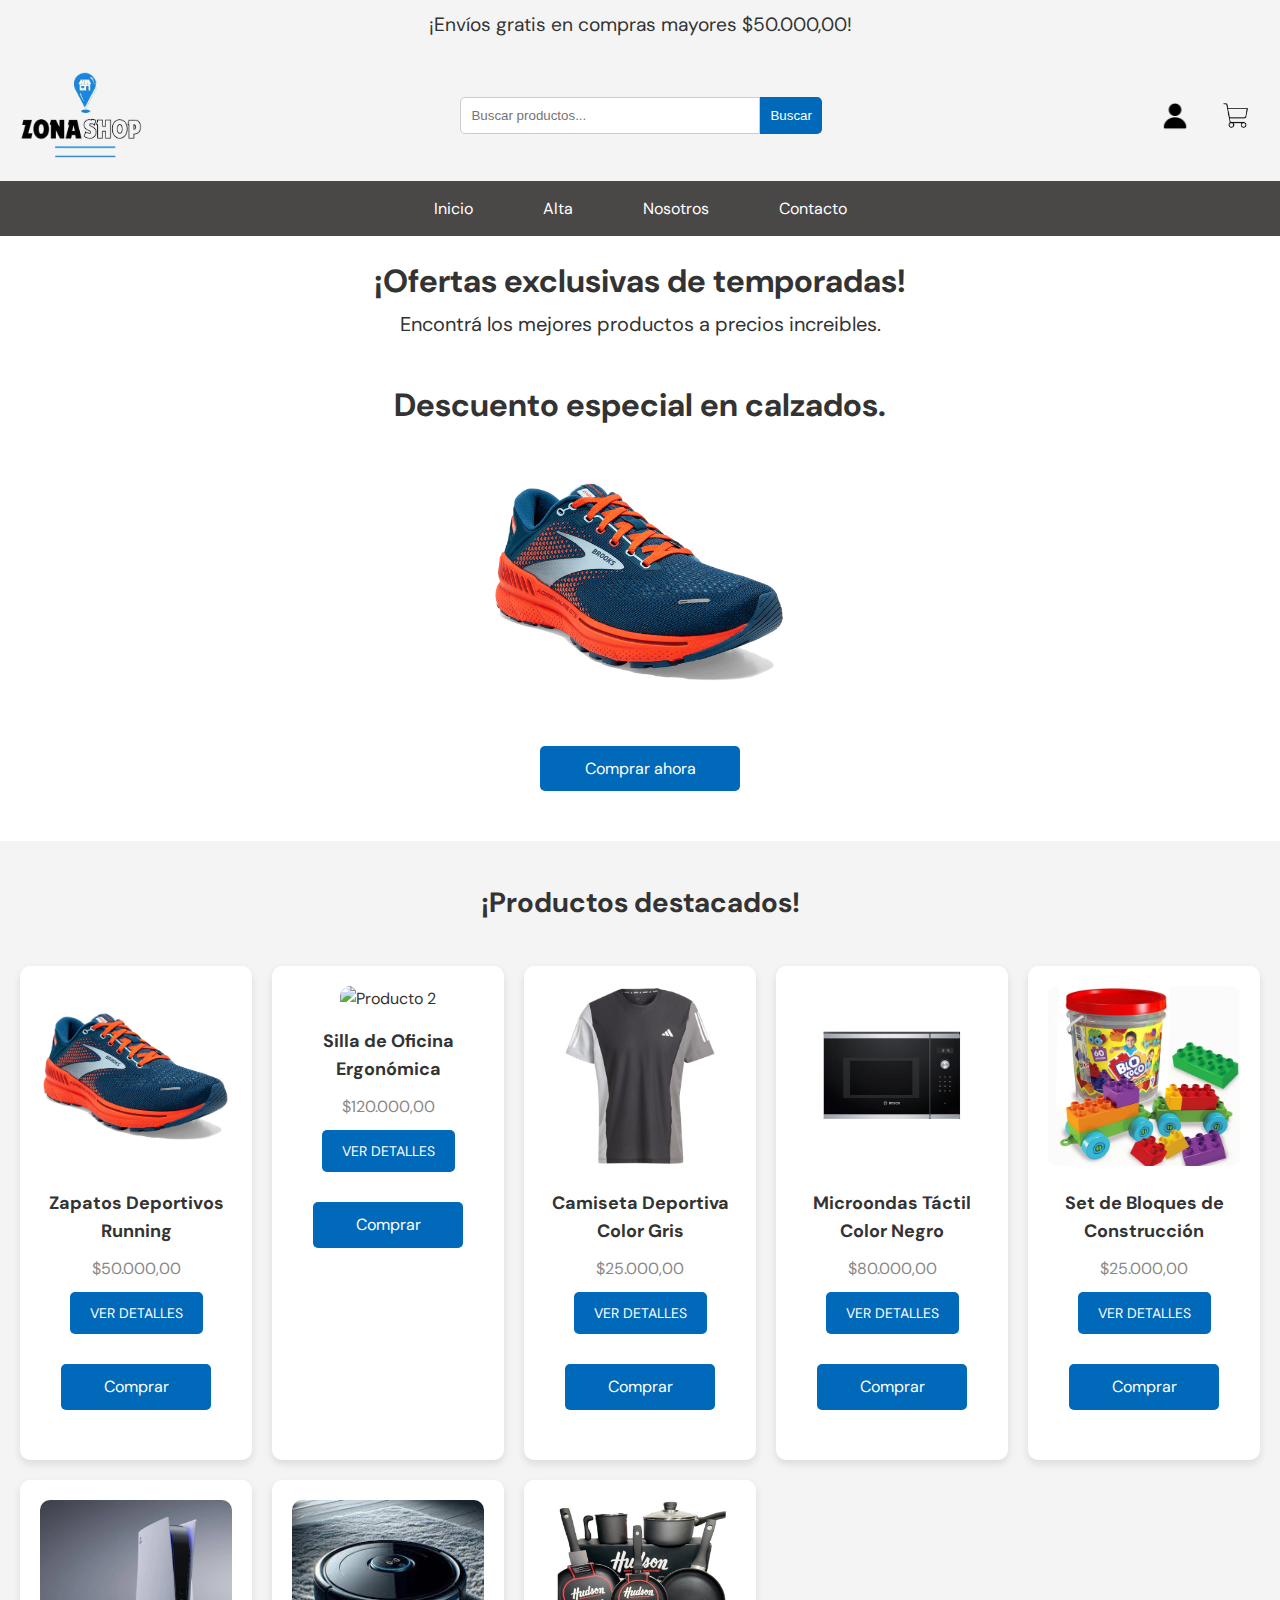
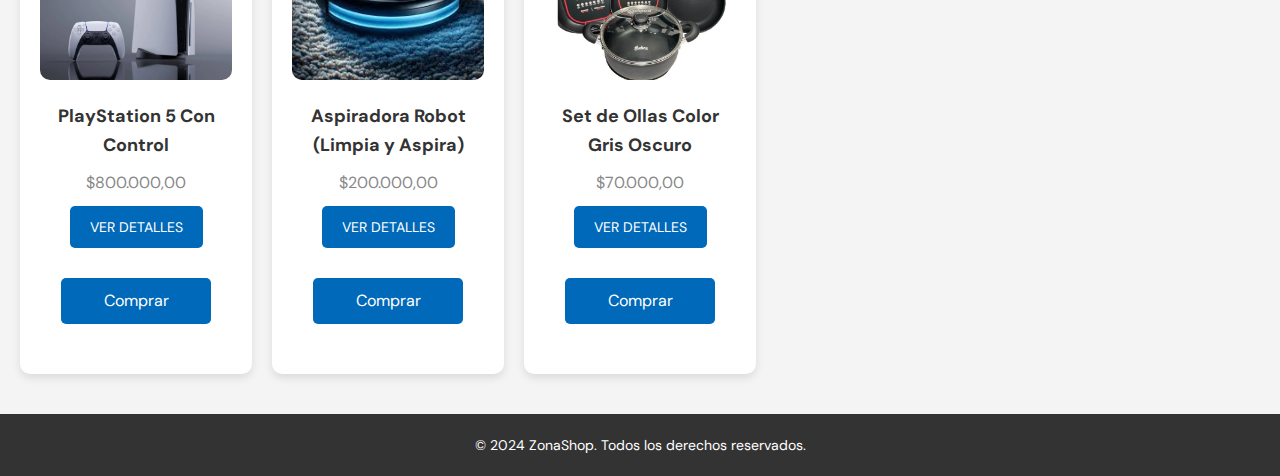
==== commit b3a213dd: "Ajuste de codigo" ====
--- a/html/index.html
+++ b/html/index.html
@@ -4,7 +4,7 @@
 <head>
     <meta charset="UTF-8">
     <meta name="viewport" content="width=device-width, initial-scale=1.0">
-    <title>Home Ecommerce</title>
+    <title>ZonaShop-Home</title>
     <link rel="stylesheet" href="../style/inicio.css">
     <link rel="stylesheet" href="../style/modalInformativo.css">
 </head>
--- a/style/inicio.css
+++ b/style/inicio.css
@@ -1,3 +1,4 @@
+@import url('https://fonts.googleapis.com/css2?family=DM+Sans:ital,opsz,wght@0,9..40,100..1000;1,9..40,100..1000&display=swap');
 :root {
     /* Colores */
     --color-fondo-header: #F4F4F4;
@@ -8,14 +9,15 @@
     --color-blanco: #fff;
 
     /* Fuentes */
-    --fuente-principal: Arial, sans-serif;
+    --fuente-principal:'DM Sans';
 
     /* Tamaños */
     --padding-small: 10px;
     --padding-medium: 20px;
     --padding-large: 40px;
     --font-size-base: 16px;
-    --font-size-large: 20px;
+    --font-size-large: 20px;     
+    --font-size-p: 1.2em;
     --font-size-header: 14px;
     --font-size-nav: 16px;
     --font-size-footer: 14px;
@@ -59,7 +61,7 @@
 header > div:first-child {
     text-align: center;
     padding: var(--padding-small);
-    font-size: var(--font-size-header);
+    font-size: var(--font-size-p);
 }
 
 header > div:nth-child(2) {
@@ -210,8 +212,9 @@
 
 .product-card img {
     width: 100%;
-    height: 350vh;
+    height: 20vh;
     max-height: 20vh;
+    max-width: 100%;
     border-radius: 10px;
     object-fit: cover;
     margin-bottom: 15px;
@@ -248,6 +251,8 @@
 main > section > .hero-content a {
     display: inline-block;
     margin: 15px 0 50px 0;
+    width: 200px;
+    
 }
 
 /* Footer */
@@ -362,7 +367,10 @@
 
     nav ul li a {
         padding: 10px 15px;
-        border-bottom: 1px solid var(--color-nav-texto);
+        border-bottom: 1px solid var(--color-blanco);
+    }
+    .product-card img {
+        object-fit: contain; 
     }
 }
 
@@ -375,7 +383,7 @@
         font-size: 16px;
     }
 
-    .cta-button {
+    .cta-button, .buy-button {
         width: 100%;
     }
 }
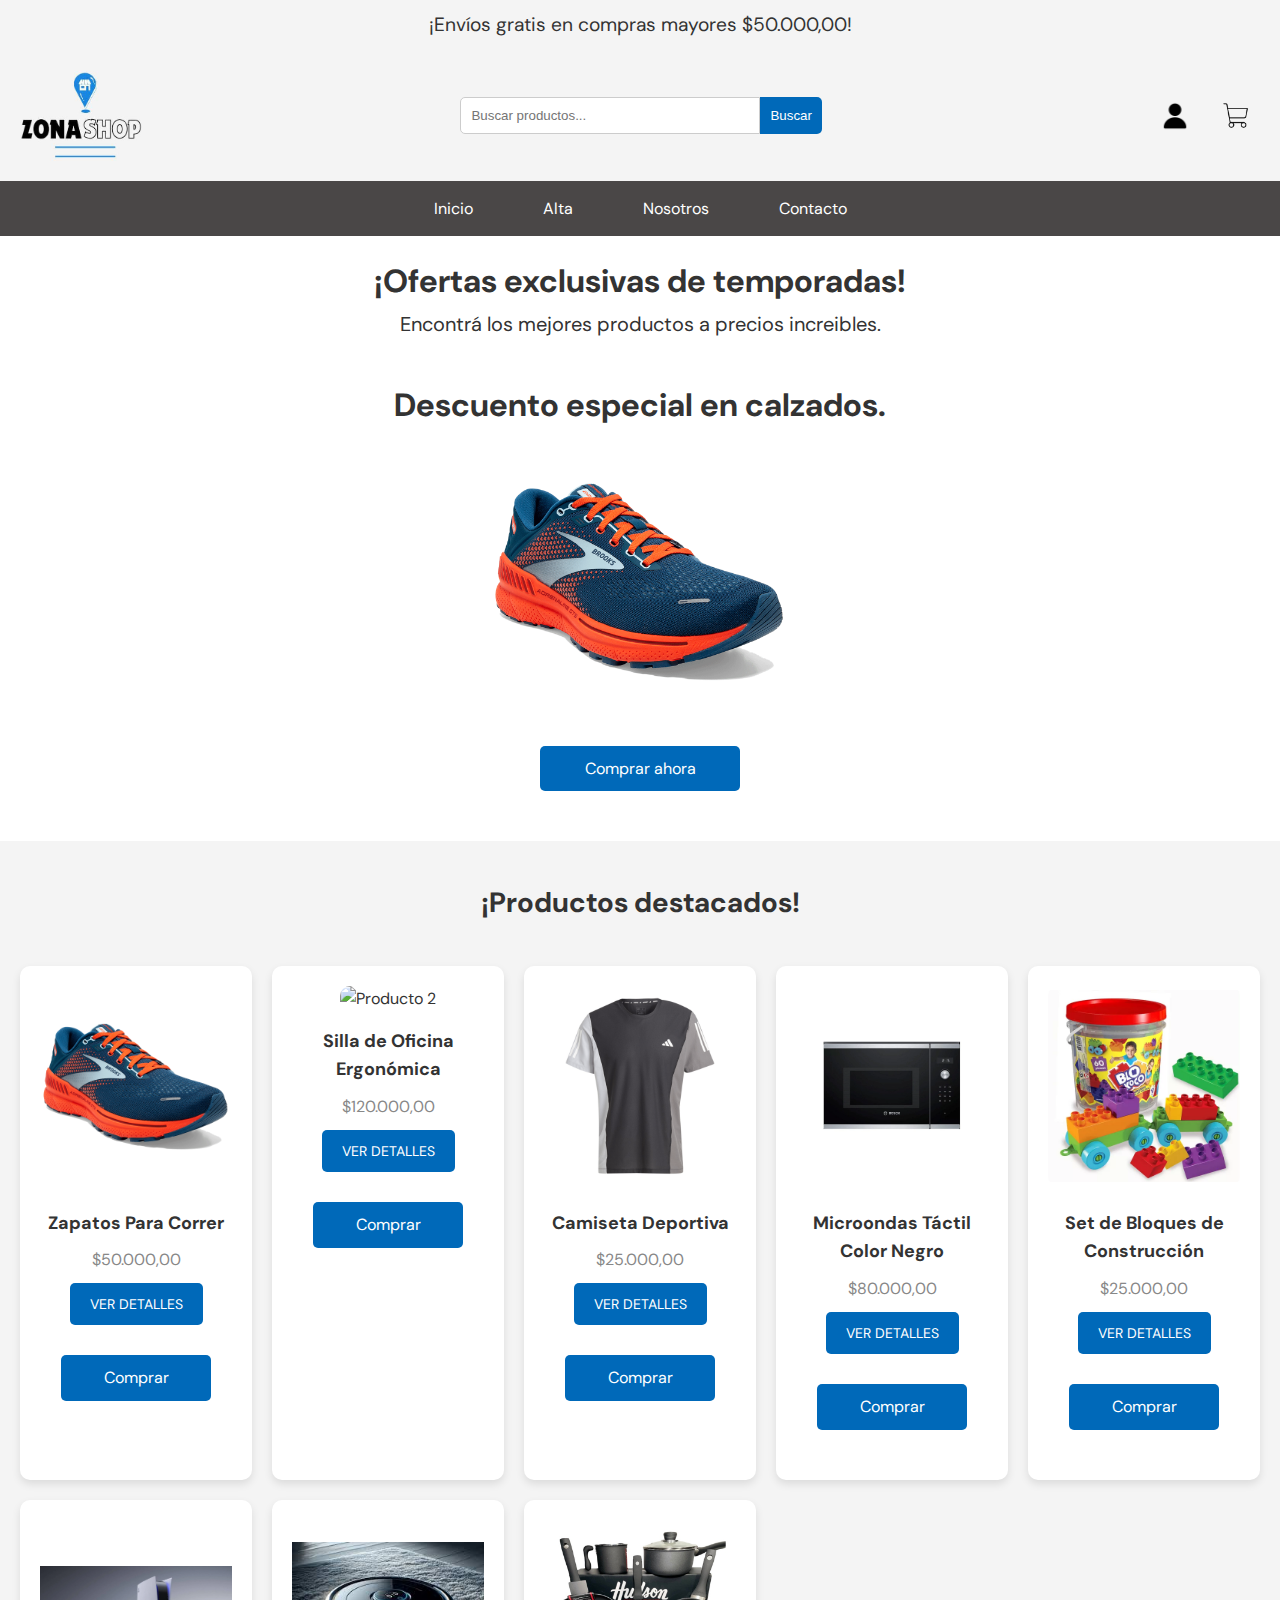
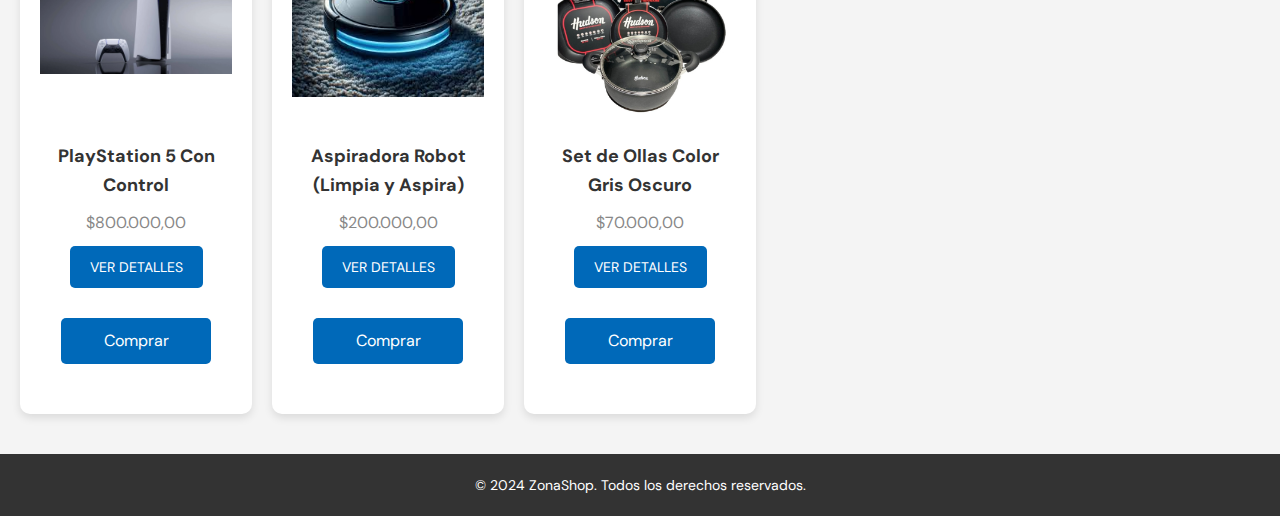
==== commit a82bedc9: "Ajuste de imagen" ====
--- a/html/index.html
+++ b/html/index.html
@@ -63,7 +63,7 @@
                 <!-- productos en estilo de card agregar los necesarios -->
                 <div class="product-card">
                     <img src="../assets/productos/zapatosdeportivos.png" alt="Producto 1">
-                    <h4>Zapatos Deportivos Running</h4>
+                    <h4>Zapatos Para Correr</h4>
                     <p>$50.000,00</p>
                     <a href="#" class="buy-button">Ver detalles</a>
                     <a href="#" class="cta-button">Comprar</a>
@@ -78,7 +78,7 @@
                 </div>
                 <div class="product-card">
                     <img src="../assets/productos/camisadeportiva.png" alt="Producto 3">
-                    <h4>Camiseta Deportiva Color Gris</h4>
+                    <h4>Camiseta Deportiva</h4>
                     <p>$25.000,00</p>
                     <a href="#" class="buy-button">Ver detalles</a>
                     <a href="#" class="cta-button">Comprar</a>
--- a/style/inicio.css
+++ b/style/inicio.css
@@ -163,7 +163,7 @@
     width: 100%;
     height: auto;
     max-width: 300px;
-    object-fit: cover;
+    object-fit: contain;
     min-height: 30vh;
    
 }
@@ -212,11 +212,10 @@
 
 .product-card img {
     width: 100%;
-    height: 20vh;
-    max-height: 20vh;
+    height: 200px;
     max-width: 100%;
     border-radius: 10px;
-    object-fit: cover;
+    object-fit:contain;
     margin-bottom: 15px;
 }
 
